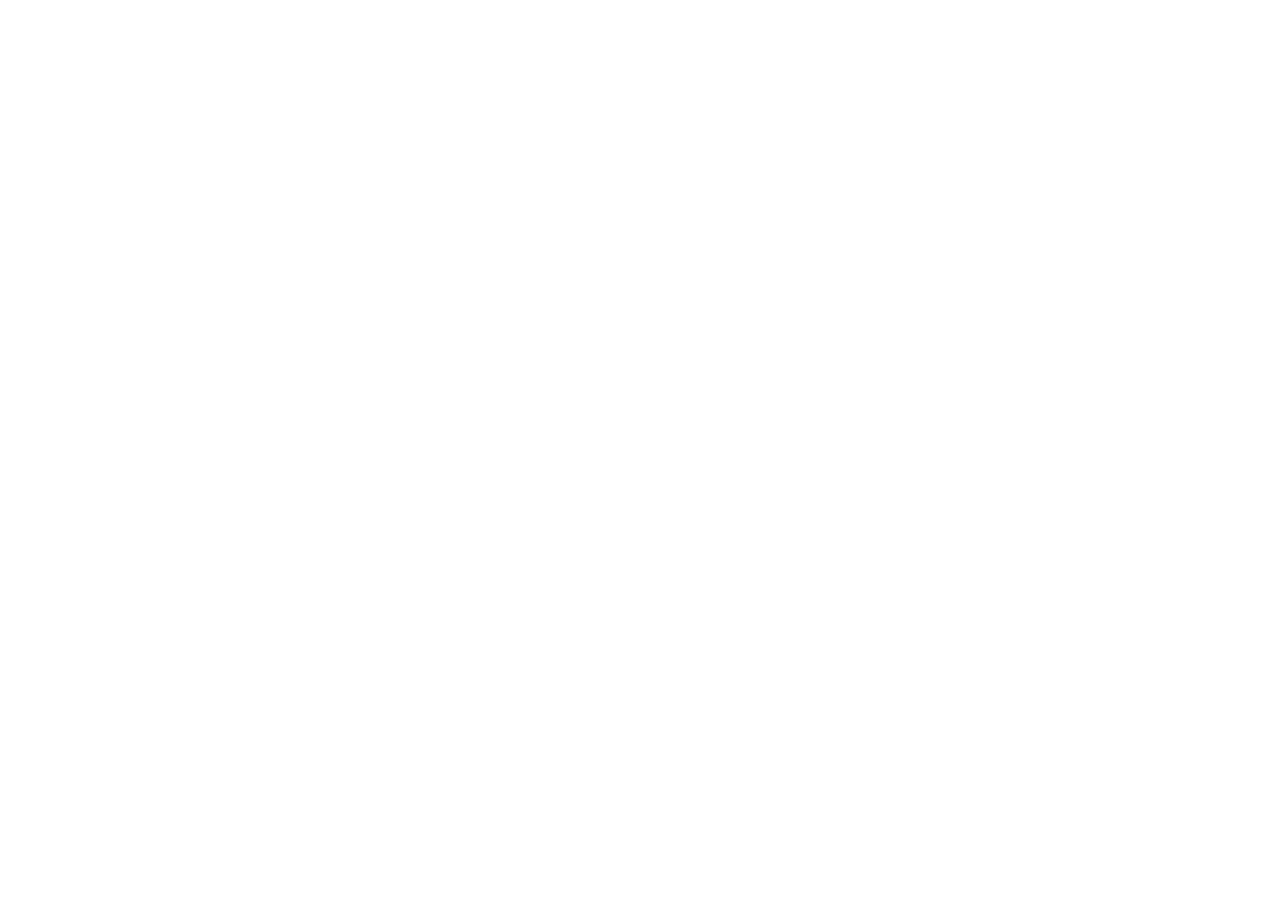
==== matriculas.html @ a6203e55 "create matriculas section" ====
<!DOCTYPE html>
<html lang="en">
<head>
    <meta charset="UTF-8">
    <meta name="viewport" content="width=device-width, initial-scale=1.0">
    <title>Document</title>
    <link href="https://cdn.jsdelivr.net/npm/bootstrap@5.3.3/dist/css/bootstrap.min.css" rel="stylesheet" integrity="sha384-QWTKZyjpPEjISv5WaRU9OFeRpok6YctnYmDr5pNlyT2bRjXh0JMhjY6hW+ALEwIH" crossorigin="anonymous">
</head>
<body>

    <div class="container">
        <div class="row row-cols-1 row-cols-md-3 g-3"></div>
    </div>

    <script src="/controllers/controladorMatriculas.js"></script>
    <script src="https://cdn.jsdelivr.net/npm/bootstrap@5.3.3/dist/js/bootstrap.bundle.min.js" integrity="sha384-YvpcrYf0tY3lHB60NNkmXc5s9fDVZLESaAA55NDzOxhy9GkcIdslK1eN7N6jIeHz" crossorigin="anonymous"></script>
</body>
</html>
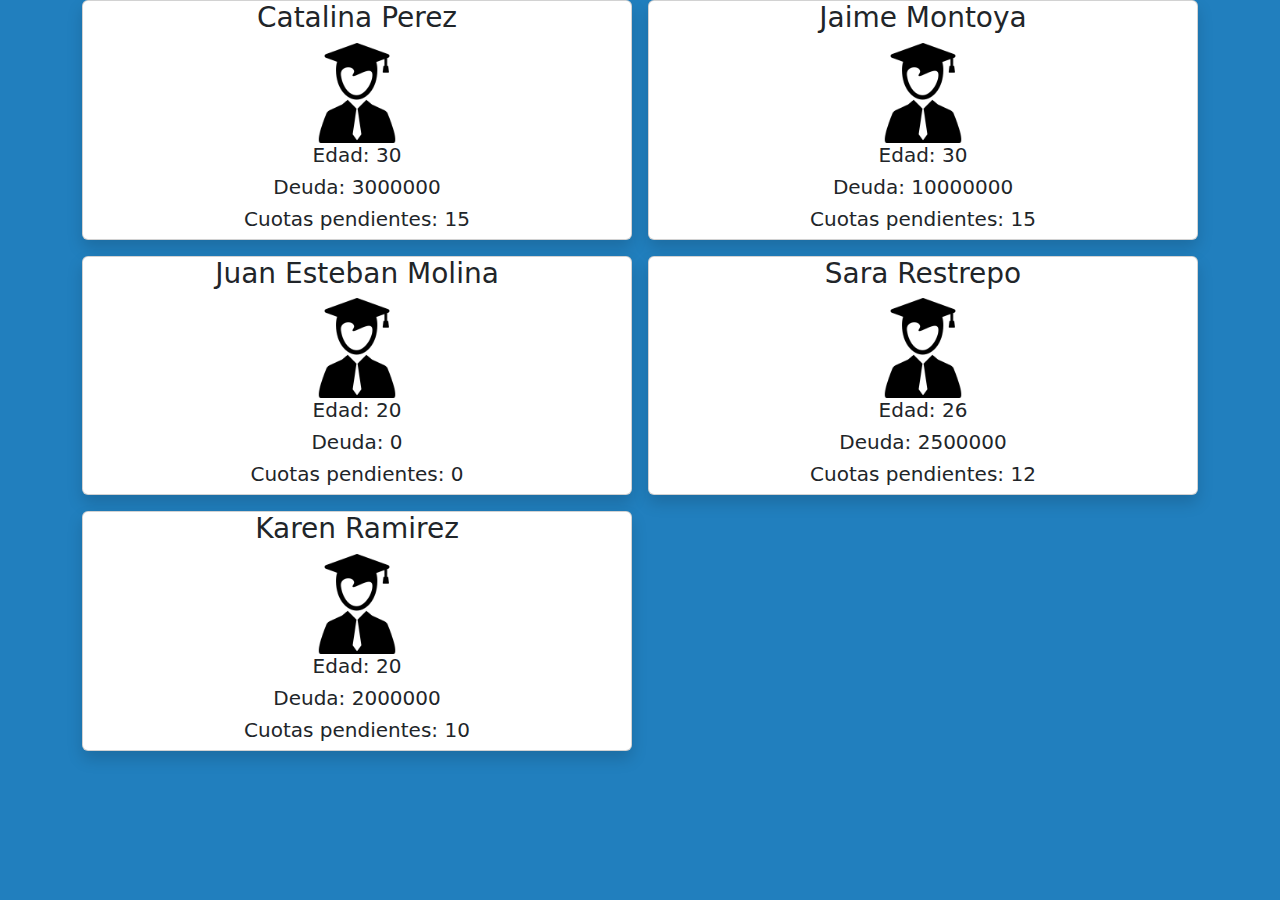
==== commit 45468d46: ""add cards into matriculas"" ====
--- a/matriculas.html
+++ b/matriculas.html
@@ -5,11 +5,12 @@
     <meta name="viewport" content="width=device-width, initial-scale=1.0">
     <title>Document</title>
     <link href="https://cdn.jsdelivr.net/npm/bootstrap@5.3.3/dist/css/bootstrap.min.css" rel="stylesheet" integrity="sha384-QWTKZyjpPEjISv5WaRU9OFeRpok6YctnYmDr5pNlyT2bRjXh0JMhjY6hW+ALEwIH" crossorigin="anonymous">
+    <link rel="stylesheet" href="./assets/css/styles.css">
 </head>
 <body>
 
     <div class="container">
-        <div class="row row-cols-1 row-cols-md-3 g-3"></div>
+        <div class="row row-cols-1 row-cols-md-2 g-3" id="fila"></div>
     </div>
 
     <script src="/controllers/controladorMatriculas.js"></script>
--- a/assets/css/styles.css
+++ b/assets/css/styles.css
@@ -0,0 +1,72 @@
+* {
+  margin: 0;
+  padding: 0;
+}
+
+body {
+  background-color: rgb(33, 127, 190);
+}
+
+.container-form {
+  display: flex;
+  justify-content: space-evenly;
+}
+
+.img-hero {
+  margin-top: 100px;
+}
+
+.form {
+  width: 50%;
+}
+
+.form h1 {
+  font-family: "Bebas Neue", sans-serif;
+  font-size: 70px;
+  color: yellow;
+  text-align: center;
+  text-shadow: 2px 2px 4px rgba(255, 0, 0, 1);
+  padding-top: 20px;
+}
+
+form {
+  margin-top: 40px;
+  font-family: "Bebas Neue", sans-serif;
+  font-size: 25px;
+  width: 100%;
+  text-align: center;
+}
+
+label {
+  display: block;
+  margin-bottom: 5px;
+}
+
+input[type="text"],
+input[type="number"],
+select {
+  width: 90%;
+  padding: 8px;
+  margin-bottom: 10px;
+  box-sizing: border-box;
+}
+
+.butonSubmit {
+  background-color: red;
+  color: white;
+  padding: 20px 40px;
+  border: none;
+  cursor: pointer;
+  border-radius: 5px;
+font-family: "Bebas Neue", sans-serif;
+font-size: 20px;
+}
+
+.butonSubmit:hover {
+  background-color: rgb(240, 130, 130);
+}
+
+.tamanoImg{
+  width: 100px;
+  margin: 0 auto;
+}